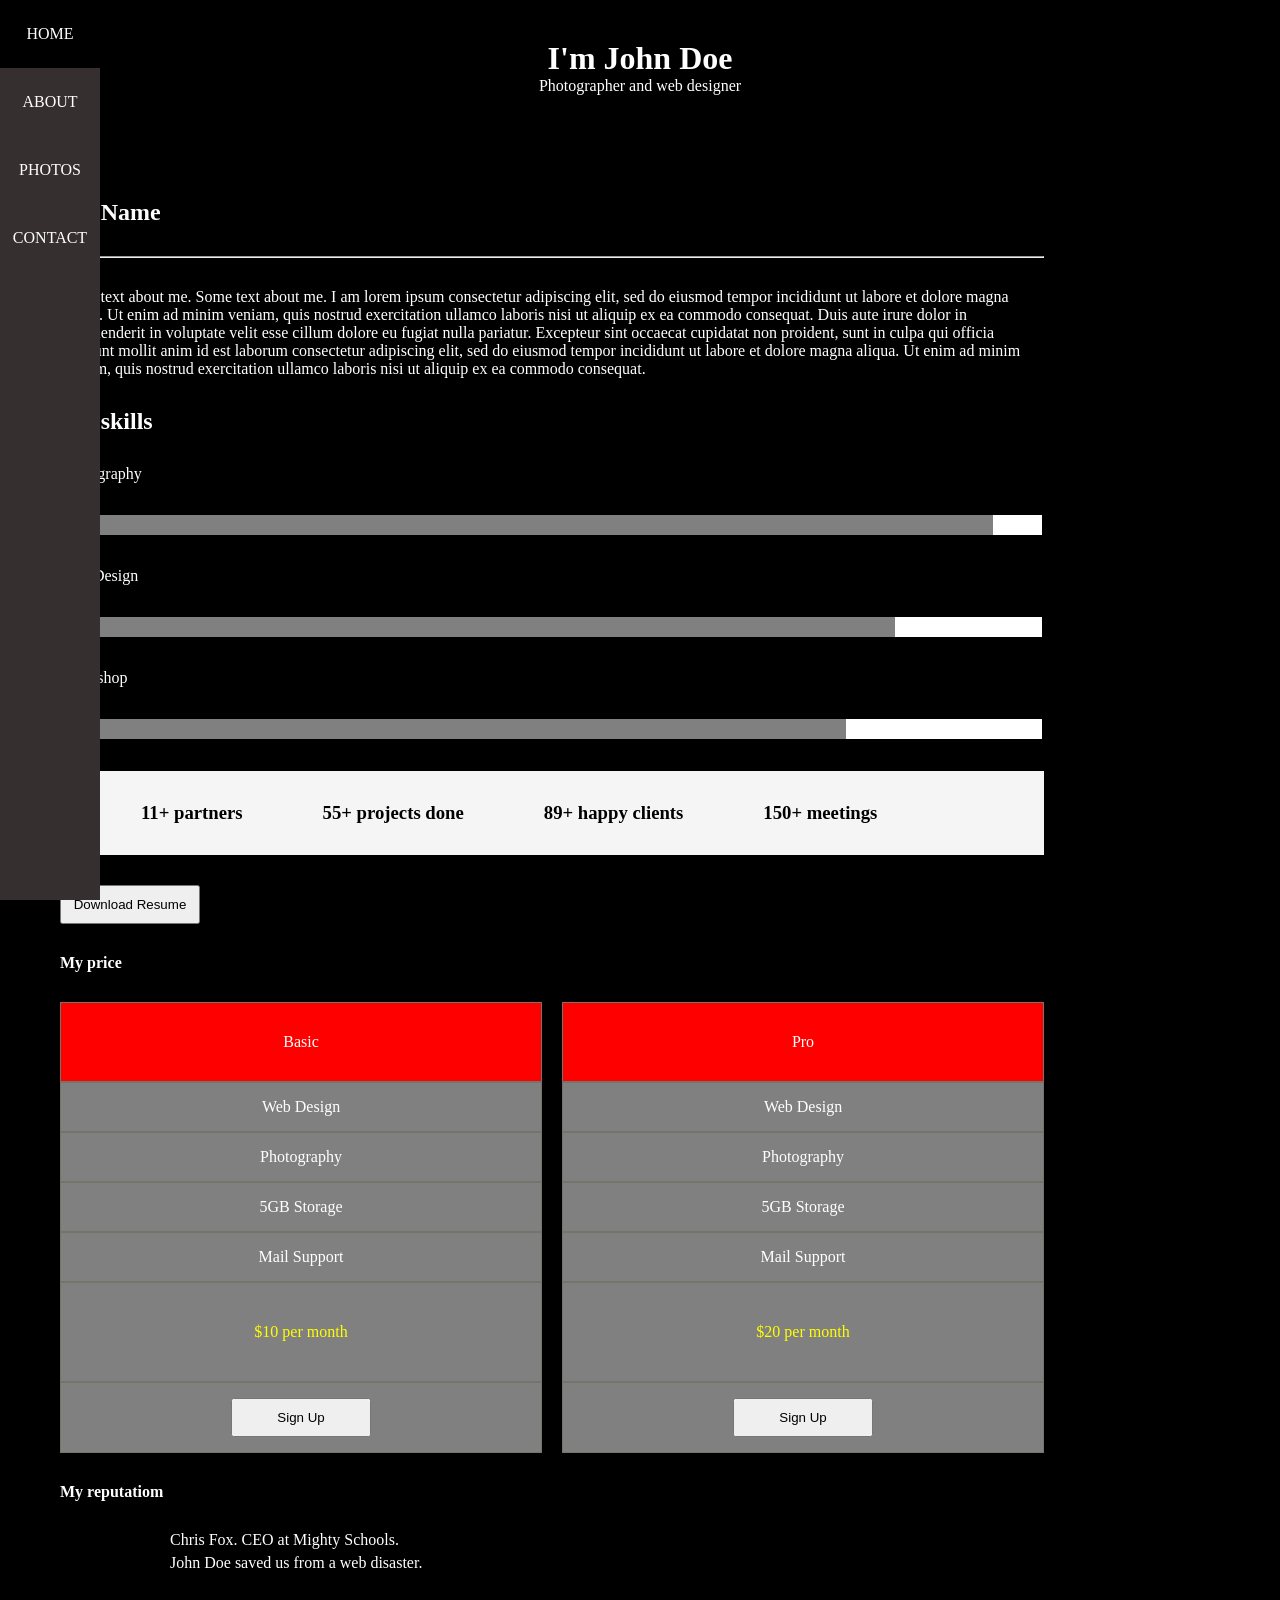
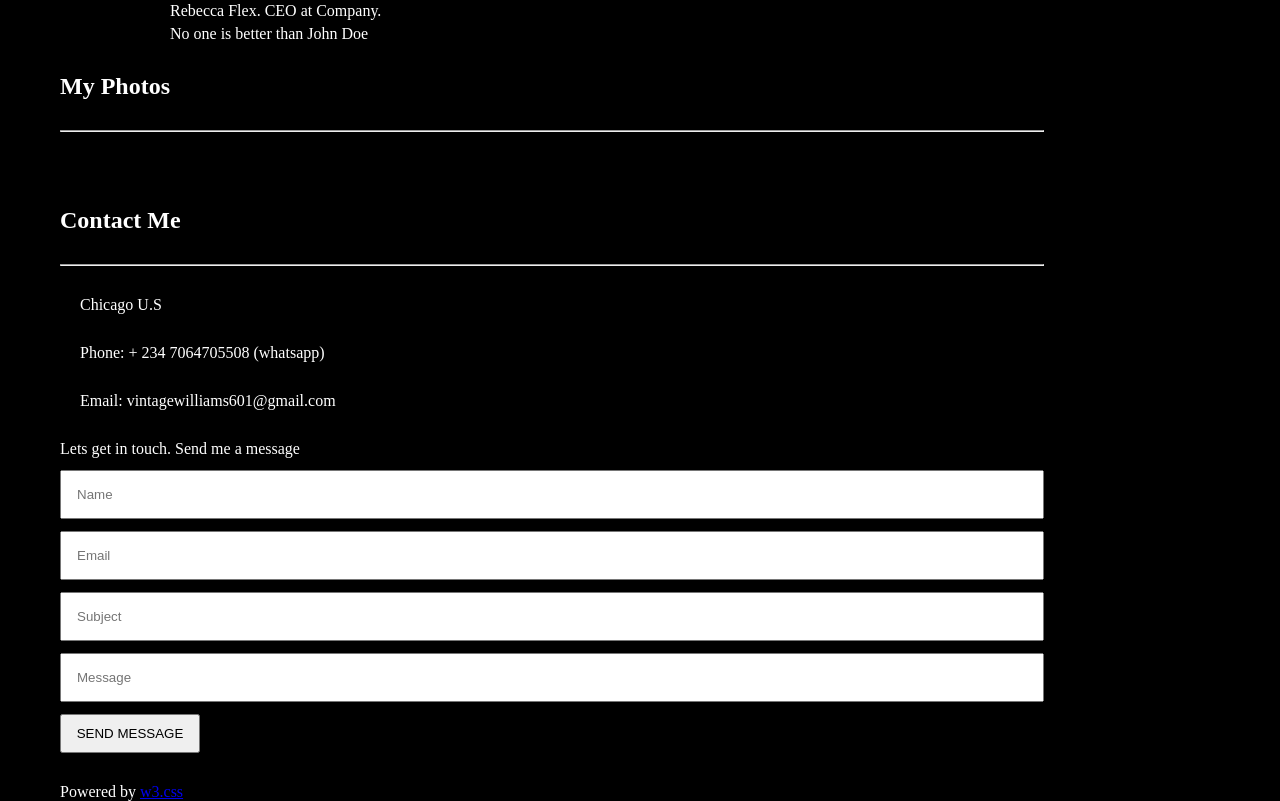
==== index.html @ 1dd2217f "Rename w3work.html to index.html" ====
<!DOCTYPE html>
<html lang="en">
<head>
    <meta charset="UTF-8">
    <meta name="viewport" content="width=device-width, initial-scale=1.0">
    <title>Document</title>
</head>

<link rel="stylesheet" href="w3work.css">

<body>

    
    <div class="group">
        
        
    <header>

        

        <div class="icons">
            <img class="w3man" src="w3man.jpg" alt="">
            <div class="one"><img src="home_24dp_E3E3E3_FILL0_wght400_GRAD0_opsz24.png" alt=""><a href="#">HOME</a></div>
            <div class="two"><img src="cookie_24dp_E3E3E3_FILL0_wght400_GRAD0_opsz24.png" alt=""><a href="#">ABOUT</a></div>
            <div class="three"><img src="sentiment_neutral_24dp_E3E3E3_FILL0_wght400_GRAD0_opsz24.png" alt=""><a href="#">PHOTOS</a></div>
            <div class="four"><img src="money_bag_24dp_E3E3E3_FILL0_wght400_GRAD0_opsz24.png" alt=""><a href="#">CONTACT</a></div>
        </div>

    </header>

    <!-- <h1>I'm John Doe</h1>
    <p>Photographer an wb designer</p> -->

    
    <div class="grouph">
        
        <div class="texts"><h1>I'm John Doe</h1>
        <p>Photographer and web designer</p>
        </div>

        <img src="man_smoke.jpg" alt=""></div>

        

        
    </div>
    
    <section class="allpage">

    <div class="text2"><h2>My Name</h2> <hr>
        <p>Some text about me. Some text about me. I am lorem ipsum consectetur adipiscing elit, sed do eiusmod tempor incididunt ut labore et dolore magna aliqua. Ut enim ad minim veniam, quis nostrud exercitation ullamco laboris nisi ut aliquip ex ea commodo consequat. Duis aute irure dolor in reprehenderit in voluptate velit esse cillum dolore eu fugiat nulla pariatur. Excepteur sint occaecat cupidatat non proident, sunt in culpa qui officia deserunt mollit anim id est laborum consectetur adipiscing elit, sed do eiusmod tempor incididunt ut labore et dolore magna aliqua. Ut enim ad minim veniam, quis nostrud exercitation ullamco laboris nisi ut aliquip ex ea commodo consequat.</p>
        <h2>My skills</h2>
        <p>Photography</p>
        <div class="box"></div>
        <p>Web Design</p>
        <div class="boxx"></div>
        <p>Photoshop</p>
        <div class="boxxx"></div>
        <div class="tab">
            <h3>11+ partners</h3>
            <h3>55+ projects done</h3>
            <h3>89+ happy clients</h3>
            <h3>150+ meetings</h3>
        </div>
        <button>Download Resume</button>
        <h4>My price</h4>

        <div class="overall">
          <section class="firstset">
          <div class="hmm basic">Basic</div>
          <div class="hmm">Web Design</div>
          <div class="hmm">Photography</div>
          <div class="hmm">5GB Storage</div>
          <div class="hmm">Mail Support</div>
          <div class="hmm dollar">$10 per month</div>
          <div class="hmm signup"><button>Sign Up</button></div>
          </section>
        
          <section class="secondset">
          <div class="hmm basic">Pro</div>
          <div class="hmm">Web Design</div>
          <div class="hmm">Photography</div>
          <div class="hmm">5GB Storage</div>
          <div class="hmm">Mail Support</div>
          <div class="hmm dollar"><p>$20 per month</p></div>
          <div class="hmm signup"><button>Sign Up</button></div>
          </section>
        </div>

        <h4>My reputatiom</h4>
        <div class="band"><img src="bandm.jpg" alt="">
        <span class="chris"><p>Chris Fox. CEO at Mighty Schools.</p>
        <p>John Doe saved us from a web disaster.</p>
        </span>
        </div>

        <div class="avatar"><img src="avatar_g2.jpg" alt="">
        <span class="reb"><p>Rebecca Flex. CEO at Company.</p>
        <p>No one is better than John Doe</p>
        </span>
        </div>


        <h2>My Photos</h2> <hr>


    <div class="bigdawg">

        <div class="dawg">

            <img class="onee" src="wedding.jpg" alt="">
            <img class="threee" src="rocks.jpg" alt="">
            <img class="six" src="sailboat.jpg" alt="">

        </div>


        <div class="dog">
            <img class="twoo" src="underwater.jpg" alt="">
            <img class="fourr" src="chef.jpg" alt="">
            <img class="five" src="wedding.jpg" alt="">
            <img class="seven" src="p6.jpg" alt="">
        </div>

    </div> 
    
    
    <h2>Contact Me</h2> <hr>

    <div class="first"><img src="home_24dp_E3E3E3_FILL0_wght400_GRAD0_opsz24.png" alt="">
    <p>Chicago U.S</p>
    </div>

    <div class="second"><img src="sentiment_neutral_24dp_E3E3E3_FILL0_wght400_GRAD0_opsz24.png" alt="">
    <p>Phone: + 234 7064705508 (whatsapp)</p>
    </div>

    <div class="third"><img src="money_bag_24dp_E3E3E3_FILL0_wght400_GRAD0_opsz24.png" alt="">
    <p>Email: vintagewilliams601@gmail.com</p>
    </div>

    <div class="last">
        
    <p>Lets get in touch. Send me a message</p>
    <input class="form" type="text" placeholder="Name">
    <input class="form" type="text" placeholder="Email">
    <input class="form" type="text" placeholder="Subject">
    <input class="form" type="text" placeholder="Message">

    <button>SEND MESSAGE</button>

    </div>


    <p>Powered by <a href="#">w3.css</a></p>
    
   
        


    </div>

  </section>  




</body>
</html>
---- w3work.css ----
*{
    margin: 0;
    padding: 0;
}

header{
    background-color: rgb(54, 47, 47); 
    display: flex;
    gap: 5px;
    flex-direction: column;
    width: 100px;
    position: fixed;
    left: 0;
    top: 0;
    height: 100vh;
}

body{background-color: black;}

header .w3man{width: 100px;}


header a{
    color: white;
    text-decoration: none;
} 

.one, .two, .three, .four{display: grid; place-items: center; padding: 25px 0;}

.one{background-color: black;
top: 0;}

.icons{
    display: grid;
    top: 0;
     /* justify-content: center;  */
    
    /* gap: 20px; */
}

.group{display: flex;
    justify-self: center;
flex-direction: column;}



.grouph img{position: relative; 
/* margin-left: 100px; */
justify-items: center;
place-items: center;
width: 100%;
margin-top: 100px;}

.texts{ color: white; text-align: center; margin-top: 40px;}


.text2{color: white;
justify-self: center;
width: 70%;
display: grid;
gap: 30px;
margin-left: 60px;}

.box{border: 2px solid black;
padding: 10px;
background: linear-gradient(to right, gray 95%, white 5%)}

.boxx{ border: 2px solid black; 
padding: 10px;
background: linear-gradient(to right, gray 85%, white 15%)}

.boxxx{ border: 2px solid black; 
padding: 10px;
background: linear-gradient(to right, gray 80%, white 20%)}


.tab{display: flex;
    gap: 30px;
    padding: 30px;
    background-color: whitesmoke;
    color: black;
    border: 1px solid whitesmoke;
}

.tab h3{
   padding-left: 50px;
    
}


.text2 button{padding: 10px;}   

.band{display: flex;
gap: 30px;}

.band img{border-radius: 3000px;
width: 80px}

.chris{display: grid;
gap: 5px;}

.avatar{display: flex;
gap: 30px;}

.avatar img{border-radius: 300px;
width: 80px ;}

.reb{ display: grid;
gap: 5px;}

.text2 button{width: 140px;
}

.dawg{
    display: flex;
    flex-direction: column;
    width: 450px;
    gap: 5px;
}

.dog{
    display: flex;
    flex-direction: column;
    width: 450px;
    gap: 5px;
}

.bigdawg{display: flex;
    gap: 5px;
}

.first{display: flex;
gap: 20px;
align-items: center;}

.second{display: flex;
gap: 20px;
align-items: center;}

.third{display: flex;
gap: 20px;
align-items: center;}

.form{padding: 15px;}

.last{display: flex;
flex-direction: column;
gap: 12px;}

.hmm{ border: 0.1px solid rgb(116, 116, 106);
padding: 15px;
max-width: 100%;
width: 450px; 
display: flex;
justify-content: center;
background-color: grey;}

.dollar{padding-top: 40px;
padding-bottom: 40px;
color: yellow;
word-break: break-all;}



.firstset{display: flex;
flex-direction: column;}



.overall{display: flex;
    gap: 20px;
    }
/* justify-content: center;} */

.basic{background-color: red;
padding-top: 30px;
padding-bottom: 30px;}

/* .allpage{background-color: yellow;} */

@media (max-width: 600px) {
    header{display: none;}
    body{background-color: black;}
    .bigdawg{display: grid;}
    .overall{display: grid;}
    .tab{display: grid;}
    .grouph img{width: 400px;}
    /* .allpage{margin-right: 400px;} */
    .allpage{display: flex;}
    *{margin: 0;}
}
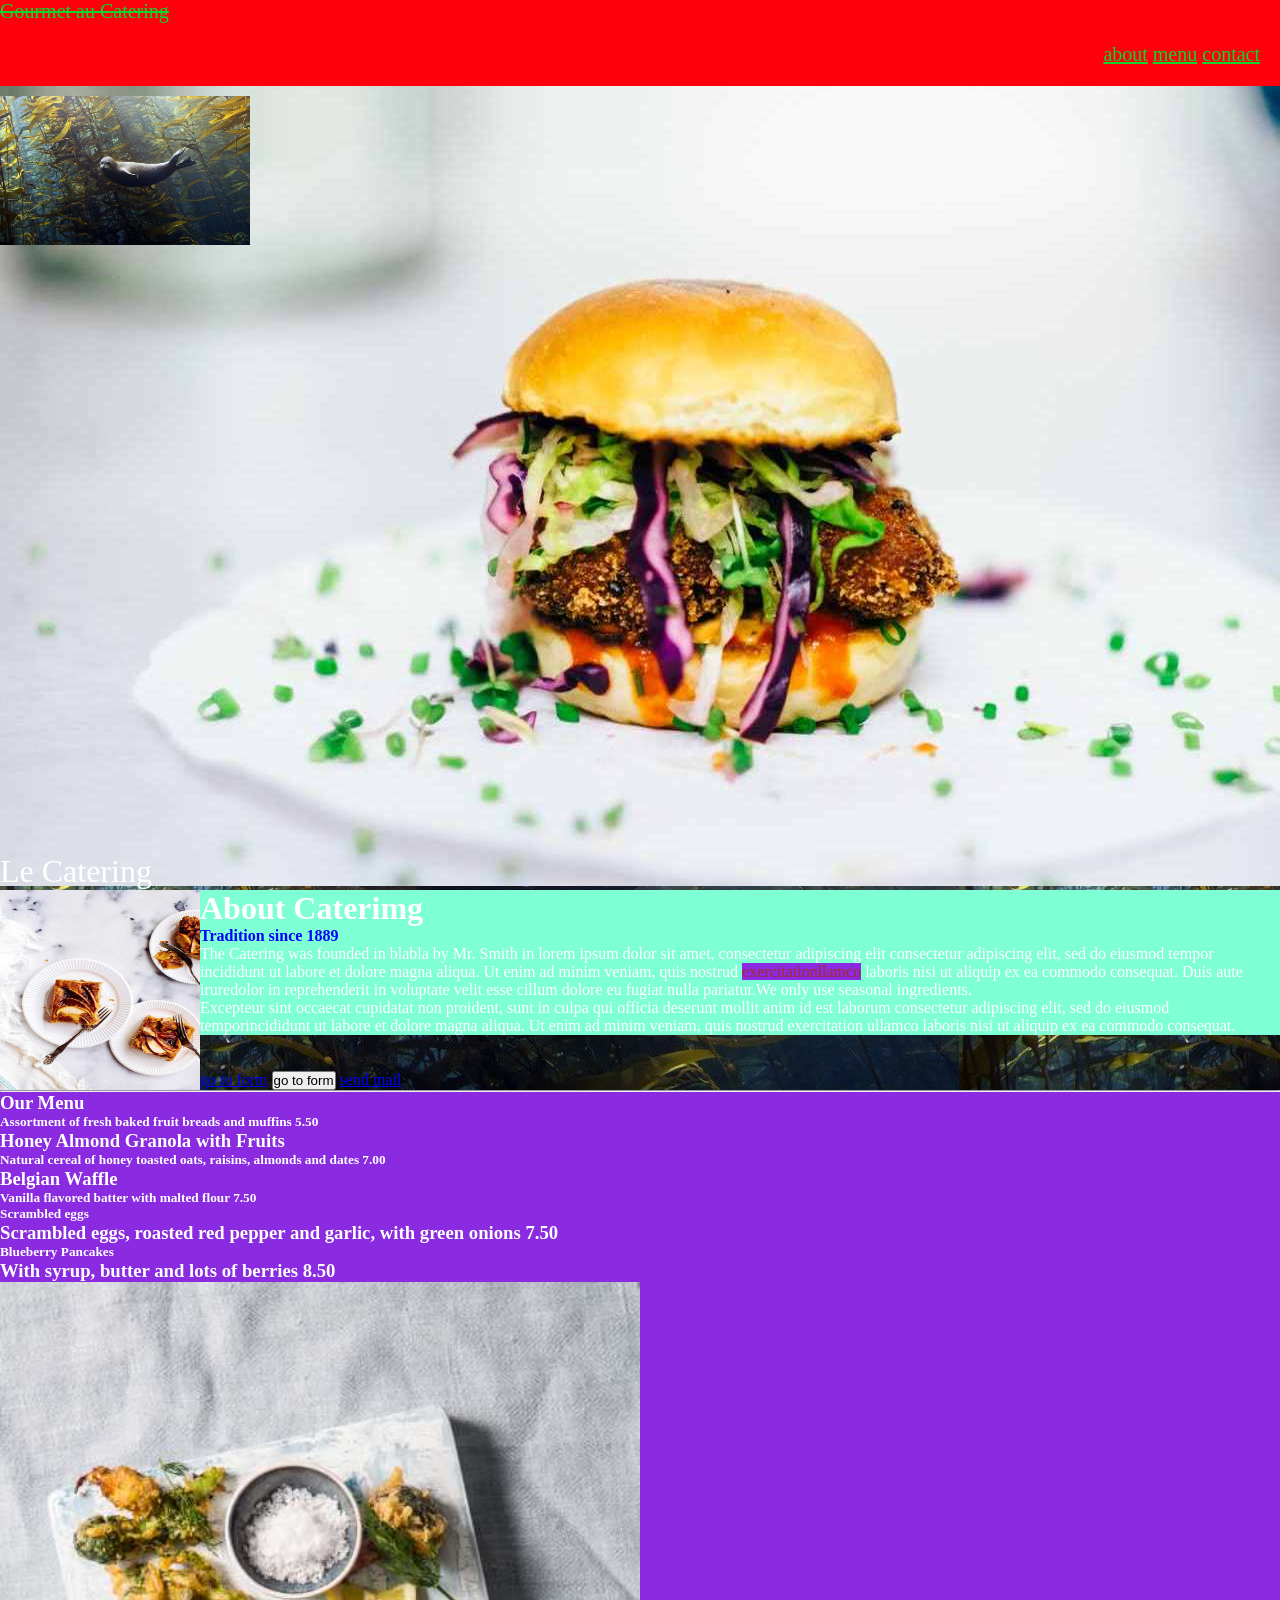
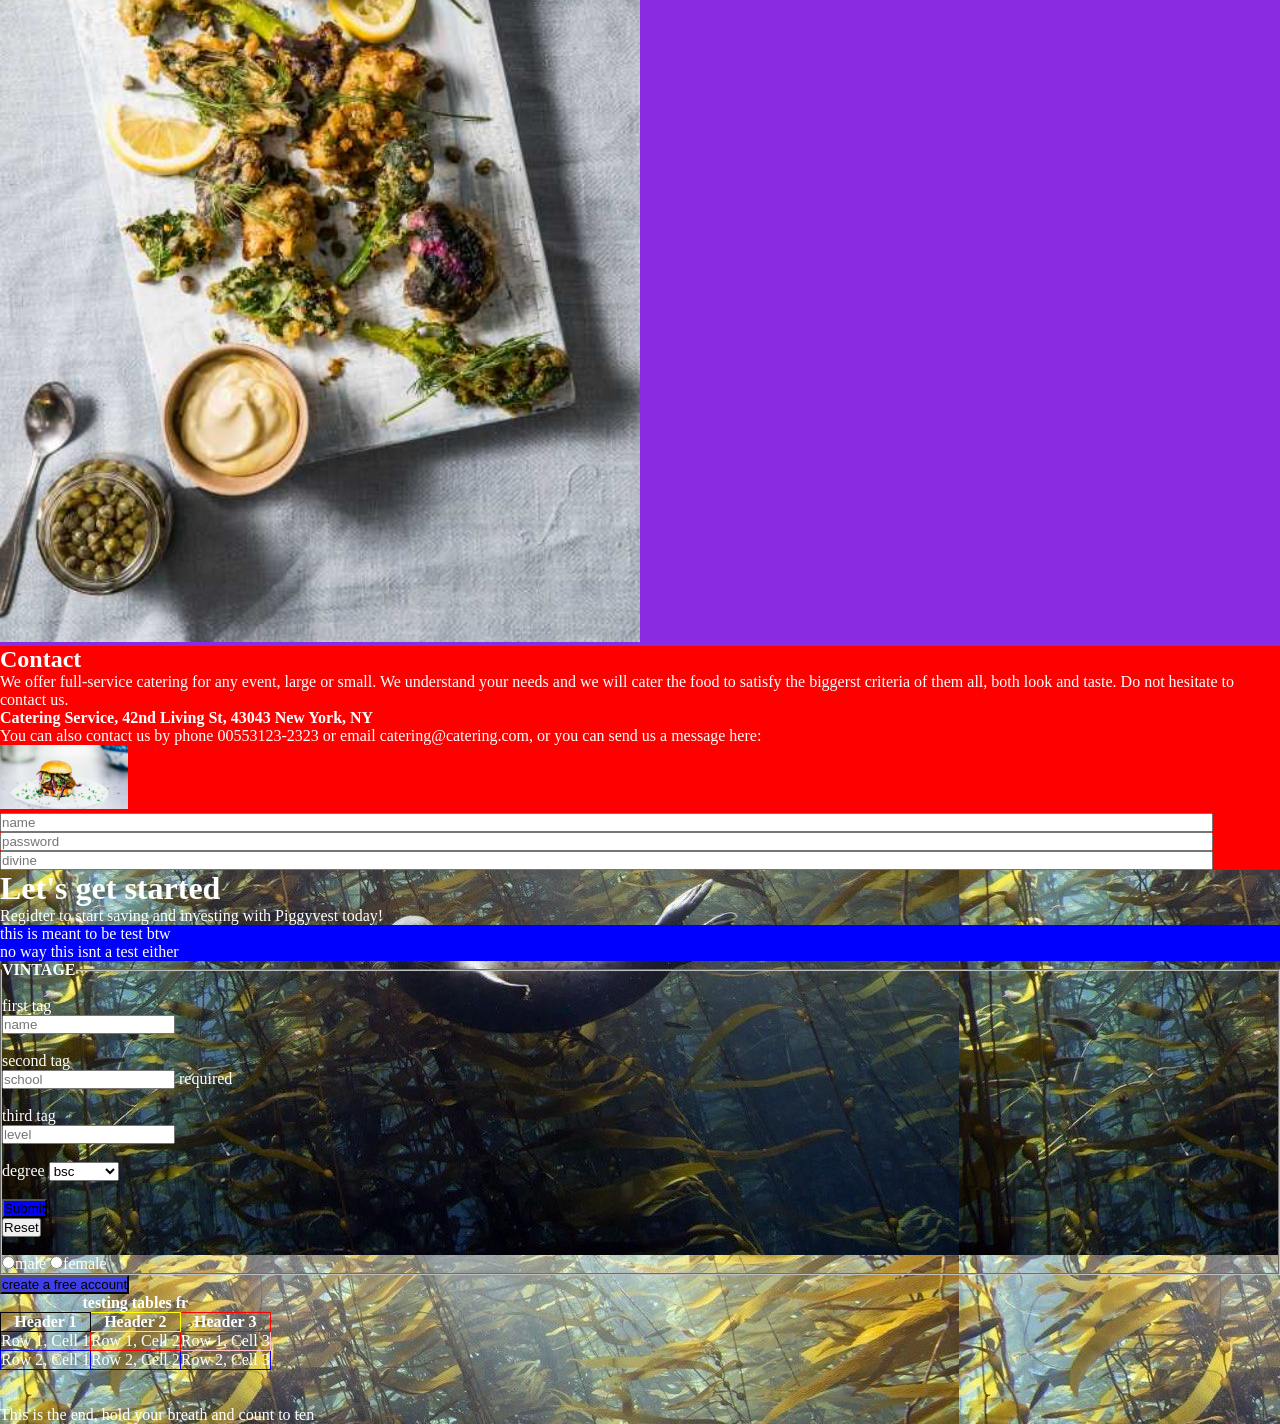
==== commit 606fa178: "first commit" ====
--- a/index.html
+++ b/index.html
@@ -1,169 +1,286 @@
 <!DOCTYPE html>
 <html lang="en">
-<head>
-    <meta charset="UTF-8">
-    <meta name="viewport" content="width=device-width, initial-scale=1.0">
-    <title>Document</title>
-</head>
-
-<link rel="stylesheet" href="w3work.css">
-
-<body>
-
-    
-    <div class="group">
-        
-        
+  <head>
+    <meta charset="UTF-8" />
+    <meta name="viewport" content="width=device-width, initial-scale=1.0" />
+    <title>will</title>
+
+    <script src="class.js"></script>
+     <link rel="stylesheet"href="syles.css">
+    <style>
+      #contact {
+        background-color: red;
+      }
+
+      /* #menu {
+        background-color: brown;
+      } */
+
+      #tradition {
+        color: blue;
+      }
+
+      #fan {
+        background-color: aqua;
+      }
+      #french {
+        background-color: blueviolet;
+        color: brown;
+      }
+
+      #cater {
+        color: blue;
+        border: 2px solid tomato;
+      }
+
+      #menu {
+        background-color: blueviolet;
+      }
+
+      aside{background-color: rgb(102, 100, 100);
+
+
+      }
+
+      .foot{background-color: blue;
+
+
+      }
+
+      
+    </style>
+  
+  </head>
+
+ 
+
+  <body class="bodyy">
     <header>
-
-        
-
-        <div class="icons">
-            <img class="w3man" src="w3man.jpg" alt="">
-            <div class="one"><img src="home_24dp_E3E3E3_FILL0_wght400_GRAD0_opsz24.png" alt=""><a href="#">HOME</a></div>
-            <div class="two"><img src="cookie_24dp_E3E3E3_FILL0_wght400_GRAD0_opsz24.png" alt=""><a href="#">ABOUT</a></div>
-            <div class="three"><img src="sentiment_neutral_24dp_E3E3E3_FILL0_wght400_GRAD0_opsz24.png" alt=""><a href="#">PHOTOS</a></div>
-            <div class="four"><img src="money_bag_24dp_E3E3E3_FILL0_wght400_GRAD0_opsz24.png" alt=""><a href="#">CONTACT</a></div>
-        </div>
-
-    </header>
-
-    <!-- <h1>I'm John Doe</h1>
-    <p>Photographer an wb designer</p> -->
-
-    
-    <div class="grouph">
-        
-        <div class="texts"><h1>I'm John Doe</h1>
-        <p>Photographer and web designer</p>
-        </div>
-
-        <img src="man_smoke.jpg" alt=""></div>
-
-        
-
-        
-    </div>
-    
-    <section class="allpage">
-
-    <div class="text2"><h2>My Name</h2> <hr>
-        <p>Some text about me. Some text about me. I am lorem ipsum consectetur adipiscing elit, sed do eiusmod tempor incididunt ut labore et dolore magna aliqua. Ut enim ad minim veniam, quis nostrud exercitation ullamco laboris nisi ut aliquip ex ea commodo consequat. Duis aute irure dolor in reprehenderit in voluptate velit esse cillum dolore eu fugiat nulla pariatur. Excepteur sint occaecat cupidatat non proident, sunt in culpa qui officia deserunt mollit anim id est laborum consectetur adipiscing elit, sed do eiusmod tempor incididunt ut labore et dolore magna aliqua. Ut enim ad minim veniam, quis nostrud exercitation ullamco laboris nisi ut aliquip ex ea commodo consequat.</p>
-        <h2>My skills</h2>
-        <p>Photography</p>
-        <div class="box"></div>
-        <p>Web Design</p>
-        <div class="boxx"></div>
-        <p>Photoshop</p>
-        <div class="boxxx"></div>
-        <div class="tab">
-            <h3>11+ partners</h3>
-            <h3>55+ projects done</h3>
-            <h3>89+ happy clients</h3>
-            <h3>150+ meetings</h3>
-        </div>
-        <button>Download Resume</button>
-        <h4>My price</h4>
-
-        <div class="overall">
-          <section class="firstset">
-          <div class="hmm basic">Basic</div>
-          <div class="hmm">Web Design</div>
-          <div class="hmm">Photography</div>
-          <div class="hmm">5GB Storage</div>
-          <div class="hmm">Mail Support</div>
-          <div class="hmm dollar">$10 per month</div>
-          <div class="hmm signup"><button>Sign Up</button></div>
-          </section>
-        
-          <section class="secondset">
-          <div class="hmm basic">Pro</div>
-          <div class="hmm">Web Design</div>
-          <div class="hmm">Photography</div>
-          <div class="hmm">5GB Storage</div>
-          <div class="hmm">Mail Support</div>
-          <div class="hmm dollar"><p>$20 per month</p></div>
-          <div class="hmm signup"><button>Sign Up</button></div>
-          </section>
-        </div>
-
-        <h4>My reputatiom</h4>
-        <div class="band"><img src="bandm.jpg" alt="">
-        <span class="chris"><p>Chris Fox. CEO at Mighty Schools.</p>
-        <p>John Doe saved us from a web disaster.</p>
-        </span>
-        </div>
-
-        <div class="avatar"><img src="avatar_g2.jpg" alt="">
-        <span class="reb"><p>Rebecca Flex. CEO at Company.</p>
-        <p>No one is better than John Doe</p>
-        </span>
-        </div>
-
-
-        <h2>My Photos</h2> <hr>
-
-
-    <div class="bigdawg">
-
-        <div class="dawg">
-
-            <img class="onee" src="wedding.jpg" alt="">
-            <img class="threee" src="rocks.jpg" alt="">
-            <img class="six" src="sailboat.jpg" alt="">
-
-        </div>
-
-
-        <div class="dog">
-            <img class="twoo" src="underwater.jpg" alt="">
-            <img class="fourr" src="chef.jpg" alt="">
-            <img class="five" src="wedding.jpg" alt="">
-            <img class="seven" src="p6.jpg" alt="">
-        </div>
-
-    </div> 
-    
-    
-    <h2>Contact Me</h2> <hr>
-
-    <div class="first"><img src="home_24dp_E3E3E3_FILL0_wght400_GRAD0_opsz24.png" alt="">
-    <p>Chicago U.S</p>
-    </div>
-
-    <div class="second"><img src="sentiment_neutral_24dp_E3E3E3_FILL0_wght400_GRAD0_opsz24.png" alt="">
-    <p>Phone: + 234 7064705508 (whatsapp)</p>
-    </div>
-
-    <div class="third"><img src="money_bag_24dp_E3E3E3_FILL0_wght400_GRAD0_opsz24.png" alt="">
-    <p>Email: vintagewilliams601@gmail.com</p>
-    </div>
-
-    <div class="last">
-        
-    <p>Lets get in touch. Send me a message</p>
-    <input class="form" type="text" placeholder="Name">
-    <input class="form" type="text" placeholder="Email">
-    <input class="form" type="text" placeholder="Subject">
-    <input class="form" type="text" placeholder="Message">
-
-    <button>SEND MESSAGE</button>
-
-    </div>
-
-
-    <p>Powered by <a href="#">w3.css</a></p>
-    
+      
+      </div><a class="justnav" href="">Gourmet au Catering</a>
+       <div id="side"> 
+      <a href="about.html" targe>about</a> 
+      <a href="#menu">menu</a> 
+      <a href="https://www.google.com/">contact</a>
+      
+    </div>
+    </header> 
+
+
+    <figure>
+    <div class="trythis"> 
+      <img  id="practice" src="hamburger.jpg" alt="hamburger">
+
+      <img id="second" src="fish.jpg" alt="fish">
+
+      <p id="le">Le Catering</p>
+
+      
+    
+</div>
+<!-- 
+    <div class="cater"><p><b>Le Catering</b></p></div> -->
+
+    <div class="testone">  <div id="about" style="background-color: aquamarine">
+      <img src="tablesetting2.jpg" alt="tablesetting2" style="float: left;" width="200px;" height="200px;"/>
+      <h1 title="mistake fgs">About Caterimg</h1>
+      <p style="margin-left: 220px;"><h4 id="tradition">Tradition since 1889</h4>
+      <p>
+        The Catering was founded in blabla by Mr. Smith in lorem ipsum dolor sit
+        amet, consectetur adipiscing elit consectetur adipiscing elit, sed do
+        eiusmod tempor incididunt ut labore et dolore magna aliqua. Ut enim ad
+        minim veniam, quis nostrud
+        <span id="french">exercitationllamco</span> laboris nisi ut aliquip ex
+        ea commodo consequat. Duis aute iruredolor in reprehenderit in voluptate
+        velit esse cillum dolore eu fugiat nulla pariatur.We only use seasonal
+        ingredients.
+      </p>
+      <p>
+        Excepteur sint occaecat cupidatat non proident, sunt in culpa qui
+        officia deserunt mollit anim id est laborum consectetur adipiscing elit,
+        sed do eiusmod temporincididunt ut labore et dolore magna aliqua. Ut
+        enim ad minim veniam, quis nostrud exercitation ullamco laboris nisi ut
+        aliquip ex ea commodo consequat.
+      </p></p>
+    </div>
+    </div>
+    <br><br>
+
+    <a href="#form">go to form</a>
+    <button class= "secbut" #form>go to form</button>
+    <a href="mailto:vintagewilliams601@gmail.com">send mail</a>
+    
+
+    <hr />
+
+    <div id="menu">
+      <h3>Our Menu</h3>
+      <h5>Assortment of fresh baked fruit breads and muffins 5.50</h5>
+      <h3>Honey Almond Granola with Fruits</h3>
+      <h5>
+        Natural cereal of honey toasted oats, raisins, almonds and dates 7.00
+      </h5>
+      <h3>Belgian Waffle</h3>
+      <h5>Vanilla flavored batter with malted flour 7.50</h5>
+      <h5>Scrambled eggs</h5>
+      <h3>
+        Scrambled eggs, roasted red pepper and garlic, with green onions 7.50
+      </h3>
+      <h5>Blueberry Pancakes</h5>
+      <h3>With syrup, butter and lots of berries 8.50</h3>
+      <img src="tablesetting.jpg" alt="tablesetting" width="50%" />
+    </div>
+
+    <div id="contact">
+      <h2>Contact</h2>
+      <p>
+        We offer full-service catering for any event, large or small. We
+        understand your needs and we will cater the food to satisfy the biggerst
+        criteria of them all, both look and taste. Do not hesitate to contact
+        us.
+      </p>
+
+      <p><b>Catering Service, 42nd Living St, 43043 New York, NY</b></p>
+
+      <p>
+        You can also contact us by phone 00553123-2323 or email
+        catering@catering.com, or you can send us a message here:
+      </p>
+
+      <p>
+        <input
+          type="image"
+          src="hamburger.jpg"
+          alt="shit"
+          width="10%"
+          placeholder="name"
+          id=""
+          size="150"
+        />
+      </p>
+      <p><input type="text" placeholder="name" size="150" /></p>
+      <p><input type="password" placeholder="password" size="150" /></p>
+      <p><input type="text" placeholder="divine" size="150%" color /></p>
+    </div>
+
+
+
+    <h1><b>Let's get started</b></h1>
+    <p>Regidter to start saving and investing with Piggyvest today!</p>
+
+  
+
    
-        
-
-
-    </div>
-
-  </section>  
+   
+   <footer class="foot"><p>this is meant to be test btw</p>
+
+  <p>no way this isnt a test either</p>
+  </footer> 
+
+<div id="form"><form>
+  <fieldset>
+    <legend><b>VINTAGE</b></legend> <br>
+
+    <label for="first tag">first tag</label> <br>
+    
+    <input type="text" placeholder="name"> <br> <br>
+    
+    <label for="second tag">second tag</label> <br>
+    <input type="text" placeholder="school"> required <br> <br>
+    <label for="third tag">third tag</label> <br>
+    <input type="text" placeholder="level"> <br><br>
+    <label for="degree">degree</label>
+    <select name="select" id="extent">
+      <option value="bsc">bsc</option>
+      <option value="pdg">pdg</option>
+      <option value="masters">masters</option>
+    </select>  <br> <br>
+
+
+    <label for="submit"></label>
+    <input style="background-color: blue;" type="submit" name="submit" id="submit" <br> 
+    <br>
+    <input type="reset"> <br> <br>
+
+
+
+  <input type="radio" name="gender" id="male"value=male>male
+  <input type="radio" name="gender" id="female"value=female>female <br>
+</form>
+</div>
+</fieldset>
+    
+
+
+
+
+  </style>
+
+
+      <button style="background-color: rgb(63, 63, 233);">create a free account</button>
+
+   
+<table>
+<link rel="stylesheet" href="styles.css">
+
+
+
+
+
+<!-- <table style="border: 1px solid black; border-collapse: collapse;"> <caption><b>testing tables fr</b></caption>
+  <thead>
+    <tr>
+      <th style="border: 1px solid black;">Header 1</th>
+      <th style="border: 1px solid black;">Header 2</th>
+      <th style="border: 1px solid black;">Header 3</th>
+    </tr>
+  </thead>
+  <tbody>
+    <tr>
+      <td style="border: 1px solid black;">Row 1, Cell 1</td>
+      <td style="border: 1px solid black;">Row 1, Cell 2</td>
+      <td style="border: 1px solid black;">Row 1, Cell 3</td>
+    </tr>
+    <tr>
+      <td style="border: 1px solid black;">Row 2, Cell 1</td>
+      <td style="border: 1px solid black;">Row 2, Cell 2</td>
+      <td style="border: 1px solid black;">Row 2, Cell 3</td>
+    </tr>
+  </tbody>
+</table> -->
+
+<br>
+
+<table style="border: 1px solid black; border-collapse: collapse;"> <caption><b>testing tables fr</b></caption>
+    <tr>
+      <th style="border: 1px solid black;">Header 1</th>
+      <th style="border: 1px solid yellow;">Header 2</th>
+      <th style="border: 1px solid red;">Header 3</th>
+    </tr>
+  
+  <tbody>
+    <tr>
+      <td style="border:  1px blue;">Row 1, Cell 1</td>
+      <td style="border: 1px solid red;">Row 1, Cell 2</td>
+      <td style="border: 1px solid pink;">Row 1, Cell 3</td>
+    </tr>
+    <tr>
+      <td style="border: 1px solid blue;">Row 2, Cell 1</td>
+      <td style="border: 1px solid blue;">Row 2, Cell 2</td>
+      <td style="border: 1px solid blue;">Row 2, Cell 3</td>
+    </tr>
+  </tbody>
+</table><br><br>
+
+
+<p id="footer" class="song"> </p> This is the end, hold your breath and count to ten</p>
+
 
 
 
 
 </body>
-</html>
+
+    
+
+
--- a/syles.css
+++ b/syles.css
@@ -0,0 +1,126 @@
+header{
+    background-color: rgb(255, 0, 13);
+    font-size: 20px;
+}
+
+header a{
+    color: rgb(13, 214, 46);
+}
+
+header a:hover{
+
+    color: pink;
+}
+
+*{margin: 0%;
+padding: 0%;
+
+}
+
+body{
+    background-color: pink;
+
+}
+
+.firstbut:hover a{
+background-color: rgb(18, 231, 82);
+font-family: Verdana, Geneva, Tahoma, sans-serif;
+
+}
+
+body{
+background-image: url(fish.jpg);
+color: white;
+
+}
+
+
+.secbut:hover{
+
+    background-color: yellow;
+    font-family: Impact, Haettenschweiler, 'Arial Narrow Bold', sans-serif;
+}
+
+#side{
+    /* position: relative;
+     display: flex;
+     padding: 0px;
+     top: 0px;
+     right: 0px; */
+     text-align:right;
+     padding: 20px;
+}
+
+.justnav{
+text-decoration: line-through;
+text-align: right;
+
+}
+
+
+
+.song:active{
+    outline: solid red;
+    /* background-color: yellow; width: fit-content;
+/* background-color: blue; width: fit-content; padding: 20px;
+color: pink; */
+font-family: 'Lucida Sans', 'Lucida Sans Regular', 'Lucida Grande', 'Lucida Sans Unicode', Geneva, Verdana, sans-serif; */
+
+}
+
+/* .testone{
+display: grid; grid-template-columns: auto 1fr;
+align-items: center;
+gap: 10px; */
+
+
+/* #practice{
+position: relative;
+width: 100%;
+
+
+}
+#second:{
+    
+    position:absolute;
+
+    top: 0%;
+
+
+}
+
+#le{
+    position: absolute;
+    bottom: 58px;
+    font-size: xx-large;
+} */
+
+
+.trythis{
+
+    position: relative;
+}
+
+#second{
+
+    position: absolute;
+
+    top: 10px;
+
+    width: 250px;
+
+    
+}
+
+#le{
+
+    position: absolute;
+
+    bottom: 0%;
+
+    font-size: xx-large;
+
+}
+
+
+
